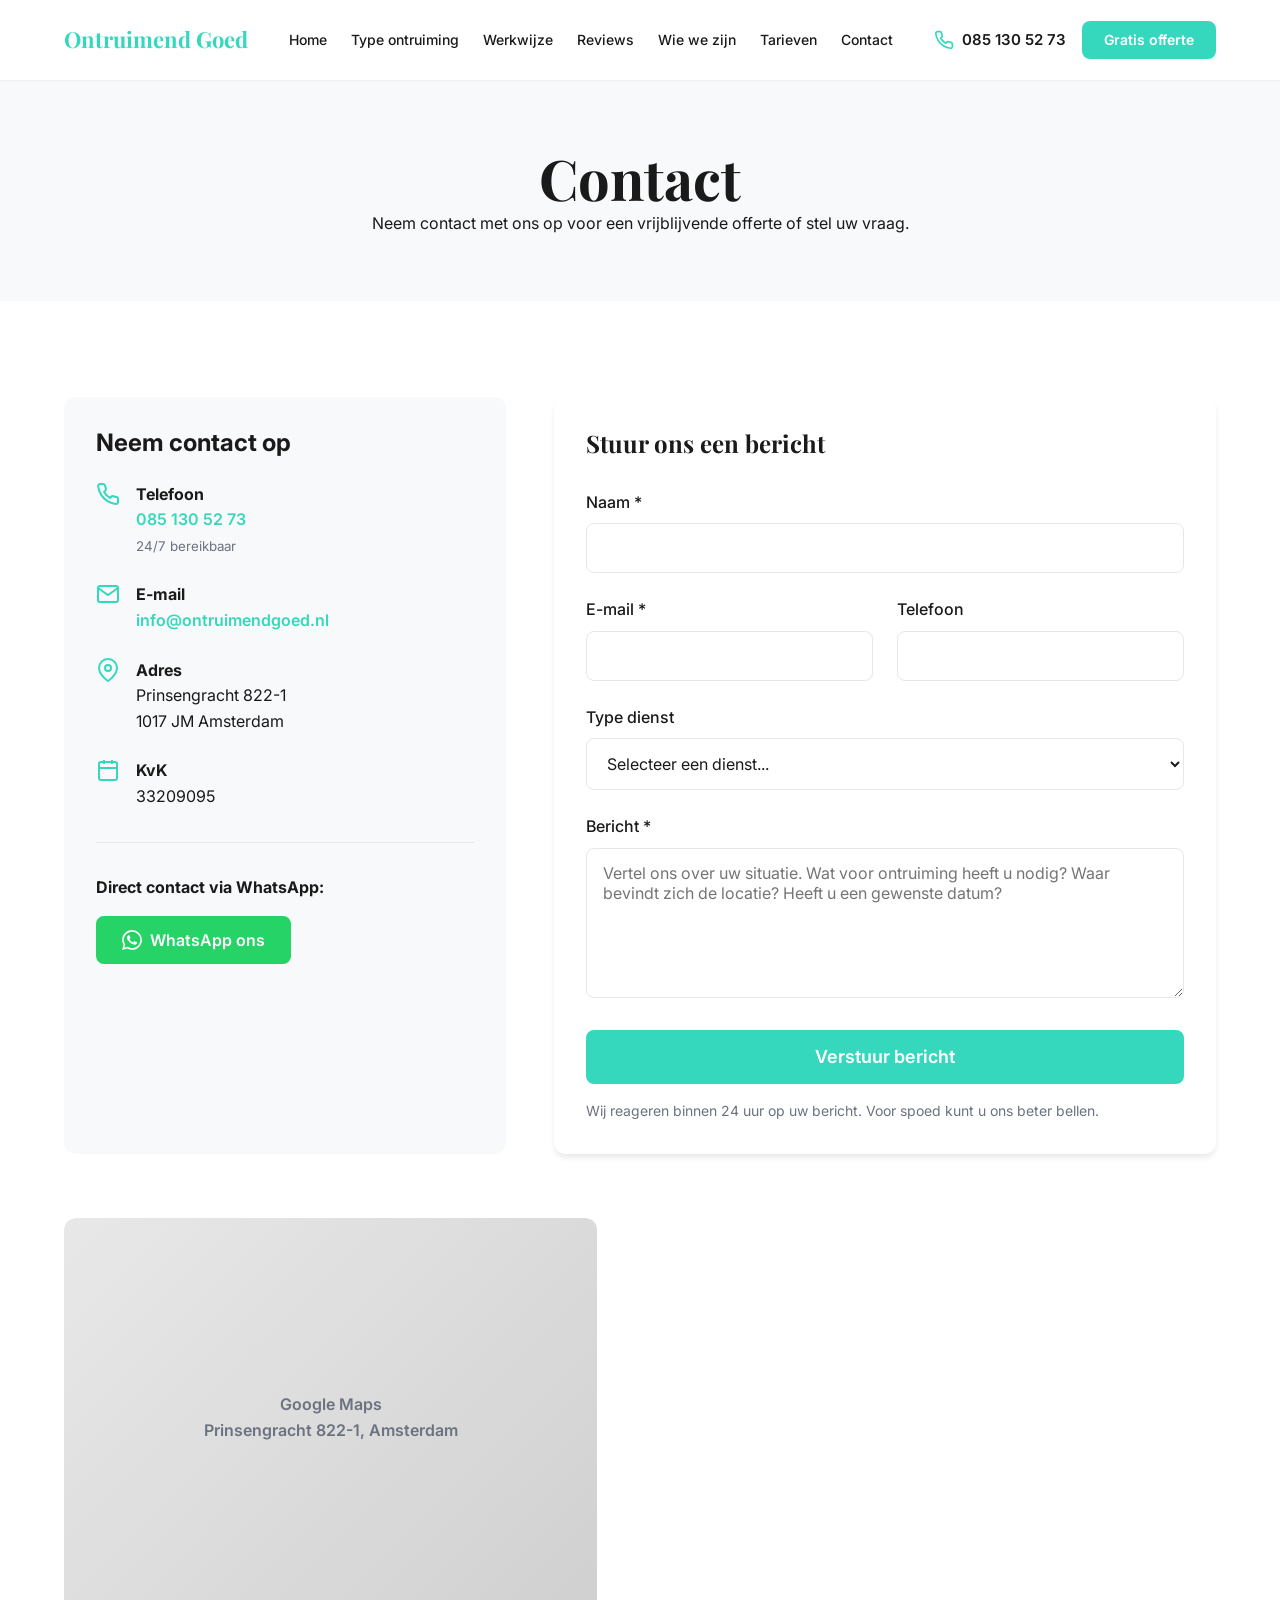
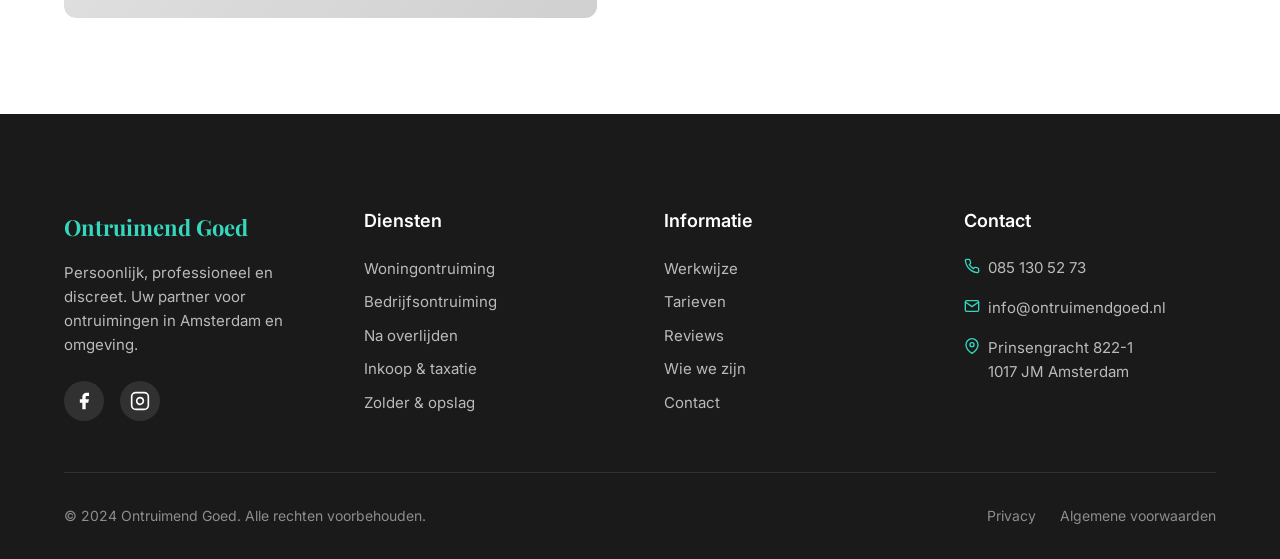
==== docs/contact.html @ 8d002ebd "Rename prototype to docs for GitHub Pages" ====
<!DOCTYPE html>
<html lang="nl">
<head>
    <meta charset="UTF-8">
    <meta name="viewport" content="width=device-width, initial-scale=1.0">
    <title>Contact | Ontruimend Goed</title>
    <link rel="stylesheet" href="styles.css">
    <link rel="preconnect" href="https://fonts.googleapis.com">
    <link rel="preconnect" href="https://fonts.gstatic.com" crossorigin>
    <link href="https://fonts.googleapis.com/css2?family=Inter:wght@400;500;600;700&family=Playfair+Display:wght@600;700&display=swap" rel="stylesheet">
</head>
<body>
    <!-- Header -->
    <header class="header">
        <div class="container header-inner">
            <a href="index.html" class="logo">
                <span class="logo-text">Ontruimend Goed</span>
            </a>
            <nav class="nav">
                <ul class="nav-list">
                    <li><a href="index.html">Home</a></li>
                    <li class="has-dropdown">
                        <a href="wat-we-doen.html">Type ontruiming</a>
                        <ul class="dropdown">
                            <li><a href="woningontruiming.html">Woningontruiming</a></li>
                            <li><a href="bedrijfsontruiming.html">Bedrijfsontruiming</a></li>
                            <li><a href="ontruimingen-na-overlijden.html">Na overlijden</a></li>
                            <li><a href="inkoop-taxatie.html">Inkoop & taxatie</a></li>
                            <li><a href="zolder-opslag.html">Zolder & opslag</a></li>
                        </ul>
                    </li>
                    <li><a href="werkwijze.html">Werkwijze</a></li>
                    <li><a href="reviews.html">Reviews</a></li>
                    <li><a href="wie-we-zijn.html">Wie we zijn</a></li>
                    <li><a href="tarieven.html">Tarieven</a></li>
                    <li><a href="contact.html">Contact</a></li>
                </ul>
            </nav>
            <div class="header-cta">
                <a href="tel:0851305273" class="phone-link">
                    <svg width="20" height="20" viewBox="0 0 24 24" fill="none" stroke="currentColor" stroke-width="2">
                        <path d="M22 16.92v3a2 2 0 0 1-2.18 2 19.79 19.79 0 0 1-8.63-3.07 19.5 19.5 0 0 1-6-6 19.79 19.79 0 0 1-3.07-8.67A2 2 0 0 1 4.11 2h3a2 2 0 0 1 2 1.72 12.84 12.84 0 0 0 .7 2.81 2 2 0 0 1-.45 2.11L8.09 9.91a16 16 0 0 0 6 6l1.27-1.27a2 2 0 0 1 2.11-.45 12.84 12.84 0 0 0 2.81.7A2 2 0 0 1 22 16.92z"/>
                    </svg>
                    085 130 52 73
                </a>
                <a href="contact.html" class="btn btn-primary">Gratis offerte</a>
            </div>
            <button class="mobile-menu-btn" aria-label="Menu">
                <span></span>
                <span></span>
                <span></span>
            </button>
        </div>
    </header>

    <!-- Contact Hero -->
    <section class="contact-hero">
        <div class="container">
            <h1>Contact</h1>
            <p>Neem contact met ons op voor een vrijblijvende offerte of stel uw vraag.</p>
        </div>
    </section>

    <!-- Contact Section -->
    <section class="contact-section" style="padding: var(--space-4xl) 0;">
        <div class="container">
            <div class="contact-grid">
                <!-- Contact Info -->
                <div class="contact-info">
                    <h3>Neem contact op</h3>

                    <div class="contact-info-item">
                        <svg width="24" height="24" viewBox="0 0 24 24" fill="none" stroke="currentColor" stroke-width="2">
                            <path d="M22 16.92v3a2 2 0 0 1-2.18 2 19.79 19.79 0 0 1-8.63-3.07 19.5 19.5 0 0 1-6-6 19.79 19.79 0 0 1-3.07-8.67A2 2 0 0 1 4.11 2h3a2 2 0 0 1 2 1.72 12.84 12.84 0 0 0 .7 2.81 2 2 0 0 1-.45 2.11L8.09 9.91a16 16 0 0 0 6 6l1.27-1.27a2 2 0 0 1 2.11-.45 12.84 12.84 0 0 0 2.81.7A2 2 0 0 1 22 16.92z"/>
                        </svg>
                        <div>
                            <strong>Telefoon</strong><br>
                            <a href="tel:0851305273">085 130 52 73</a><br>
                            <small style="color: var(--color-text-light);">24/7 bereikbaar</small>
                        </div>
                    </div>

                    <div class="contact-info-item">
                        <svg width="24" height="24" viewBox="0 0 24 24" fill="none" stroke="currentColor" stroke-width="2">
                            <path d="M4 4h16c1.1 0 2 .9 2 2v12c0 1.1-.9 2-2 2H4c-1.1 0-2-.9-2-2V6c0-1.1.9-2 2-2z"/>
                            <polyline points="22,6 12,13 2,6"/>
                        </svg>
                        <div>
                            <strong>E-mail</strong><br>
                            <a href="mailto:info@ontruimendgoed.nl">info@ontruimendgoed.nl</a>
                        </div>
                    </div>

                    <div class="contact-info-item">
                        <svg width="24" height="24" viewBox="0 0 24 24" fill="none" stroke="currentColor" stroke-width="2">
                            <path d="M21 10c0 7-9 13-9 13s-9-6-9-13a9 9 0 0 1 18 0z"/>
                            <circle cx="12" cy="10" r="3"/>
                        </svg>
                        <div>
                            <strong>Adres</strong><br>
                            Prinsengracht 822-1<br>
                            1017 JM Amsterdam
                        </div>
                    </div>

                    <div class="contact-info-item">
                        <svg width="24" height="24" viewBox="0 0 24 24" fill="none" stroke="currentColor" stroke-width="2">
                            <rect x="3" y="4" width="18" height="18" rx="2" ry="2"/>
                            <line x1="16" y1="2" x2="16" y2="6"/>
                            <line x1="8" y1="2" x2="8" y2="6"/>
                            <line x1="3" y1="10" x2="21" y2="10"/>
                        </svg>
                        <div>
                            <strong>KvK</strong><br>
                            33209095
                        </div>
                    </div>

                    <div style="margin-top: var(--space-xl); padding-top: var(--space-xl); border-top: 1px solid var(--color-border);">
                        <p style="margin-bottom: var(--space-md);"><strong>Direct contact via WhatsApp:</strong></p>
                        <a href="https://wa.me/31851305273" class="btn btn-primary" style="background-color: #25D366; border-color: #25D366;">
                            <svg width="20" height="20" viewBox="0 0 24 24" fill="currentColor">
                                <path d="M17.472 14.382c-.297-.149-1.758-.867-2.03-.967-.273-.099-.471-.148-.67.15-.197.297-.767.966-.94 1.164-.173.199-.347.223-.644.075-.297-.15-1.255-.463-2.39-1.475-.883-.788-1.48-1.761-1.653-2.059-.173-.297-.018-.458.13-.606.134-.133.298-.347.446-.52.149-.174.198-.298.298-.497.099-.198.05-.371-.025-.52-.075-.149-.669-1.612-.916-2.207-.242-.579-.487-.5-.669-.51-.173-.008-.371-.01-.57-.01-.198 0-.52.074-.792.372-.272.297-1.04 1.016-1.04 2.479 0 1.462 1.065 2.875 1.213 3.074.149.198 2.096 3.2 5.077 4.487.709.306 1.262.489 1.694.625.712.227 1.36.195 1.871.118.571-.085 1.758-.719 2.006-1.413.248-.694.248-1.289.173-1.413-.074-.124-.272-.198-.57-.347m-5.421 7.403h-.004a9.87 9.87 0 01-5.031-1.378l-.361-.214-3.741.982.998-3.648-.235-.374a9.86 9.86 0 01-1.51-5.26c.001-5.45 4.436-9.884 9.888-9.884 2.64 0 5.122 1.03 6.988 2.898a9.825 9.825 0 012.893 6.994c-.003 5.45-4.437 9.884-9.885 9.884m8.413-18.297A11.815 11.815 0 0012.05 0C5.495 0 .16 5.335.157 11.892c0 2.096.547 4.142 1.588 5.945L.057 24l6.305-1.654a11.882 11.882 0 005.683 1.448h.005c6.554 0 11.89-5.335 11.893-11.893a11.821 11.821 0 00-3.48-8.413z"/>
                            </svg>
                            WhatsApp ons
                        </a>
                    </div>
                </div>

                <!-- Contact Form -->
                <div class="contact-form">
                    <h3 style="margin-bottom: var(--space-xl);">Stuur ons een bericht</h3>

                    <form action="#" method="POST">
                        <div class="form-group">
                            <label class="form-label" for="name">Naam *</label>
                            <input type="text" id="name" name="name" class="form-input" required>
                        </div>

                        <div style="display: grid; grid-template-columns: 1fr 1fr; gap: var(--space-lg);">
                            <div class="form-group">
                                <label class="form-label" for="email">E-mail *</label>
                                <input type="email" id="email" name="email" class="form-input" required>
                            </div>

                            <div class="form-group">
                                <label class="form-label" for="phone">Telefoon</label>
                                <input type="tel" id="phone" name="phone" class="form-input">
                            </div>
                        </div>

                        <div class="form-group">
                            <label class="form-label" for="service">Type dienst</label>
                            <select id="service" name="service" class="form-select">
                                <option value="">Selecteer een dienst...</option>
                                <option value="woningontruiming">Woningontruiming</option>
                                <option value="bedrijfsontruiming">Bedrijfsontruiming</option>
                                <option value="na-overlijden">Ontruiming na overlijden</option>
                                <option value="inkoop-taxatie">Inkoop & taxatie</option>
                                <option value="zolder-opslag">Zolder & opslag</option>
                                <option value="spoedontruiming">Spoedontruiming</option>
                                <option value="anders">Anders</option>
                            </select>
                        </div>

                        <div class="form-group">
                            <label class="form-label" for="message">Bericht *</label>
                            <textarea id="message" name="message" class="form-textarea" placeholder="Vertel ons over uw situatie. Wat voor ontruiming heeft u nodig? Waar bevindt zich de locatie? Heeft u een gewenste datum?" required></textarea>
                        </div>

                        <button type="submit" class="btn btn-primary btn-lg" style="width: 100%;">
                            Verstuur bericht
                        </button>

                        <p style="margin-top: var(--space-md); font-size: 0.875rem; color: var(--color-text-light);">
                            Wij reageren binnen 24 uur op uw bericht. Voor spoed kunt u ons beter bellen.
                        </p>
                    </form>
                </div>
            </div>

            <!-- Map -->
            <div class="contact-map" style="margin-top: var(--space-3xl);">
                <div class="map-placeholder" style="height: 400px;">
                    <span>Google Maps<br>Prinsengracht 822-1, Amsterdam</span>
                </div>
            </div>
        </div>
    </section>

    <!-- Footer -->
    <footer class="footer">
        <div class="container">
            <div class="footer-grid">
                <div class="footer-brand">
                    <span class="logo-text">Ontruimend Goed</span>
                    <p>Persoonlijk, professioneel en discreet. Uw partner voor ontruimingen in Amsterdam en omgeving.</p>
                    <div class="footer-social">
                        <a href="#" aria-label="Facebook">
                            <svg width="20" height="20" viewBox="0 0 24 24" fill="currentColor">
                                <path d="M18 2h-3a5 5 0 0 0-5 5v3H7v4h3v8h4v-8h3l1-4h-4V7a1 1 0 0 1 1-1h3z"/>
                            </svg>
                        </a>
                        <a href="#" aria-label="Instagram">
                            <svg width="20" height="20" viewBox="0 0 24 24" fill="none" stroke="currentColor" stroke-width="2">
                                <rect x="2" y="2" width="20" height="20" rx="5" ry="5"/>
                                <path d="M16 11.37A4 4 0 1 1 12.63 8 4 4 0 0 1 16 11.37z"/>
                                <line x1="17.5" y1="6.5" x2="17.51" y2="6.5"/>
                            </svg>
                        </a>
                    </div>
                </div>

                <div class="footer-links">
                    <h4>Diensten</h4>
                    <ul>
                        <li><a href="woningontruiming.html">Woningontruiming</a></li>
                        <li><a href="bedrijfsontruiming.html">Bedrijfsontruiming</a></li>
                        <li><a href="ontruimingen-na-overlijden.html">Na overlijden</a></li>
                        <li><a href="inkoop-taxatie.html">Inkoop & taxatie</a></li>
                        <li><a href="zolder-opslag.html">Zolder & opslag</a></li>
                    </ul>
                </div>

                <div class="footer-links">
                    <h4>Informatie</h4>
                    <ul>
                        <li><a href="werkwijze.html">Werkwijze</a></li>
                        <li><a href="tarieven.html">Tarieven</a></li>
                        <li><a href="reviews.html">Reviews</a></li>
                        <li><a href="wie-we-zijn.html">Wie we zijn</a></li>
                        <li><a href="contact.html">Contact</a></li>
                    </ul>
                </div>

                <div class="footer-contact">
                    <h4>Contact</h4>
                    <ul>
                        <li>
                            <svg width="16" height="16" viewBox="0 0 24 24" fill="none" stroke="currentColor" stroke-width="2">
                                <path d="M22 16.92v3a2 2 0 0 1-2.18 2 19.79 19.79 0 0 1-8.63-3.07 19.5 19.5 0 0 1-6-6 19.79 19.79 0 0 1-3.07-8.67A2 2 0 0 1 4.11 2h3a2 2 0 0 1 2 1.72 12.84 12.84 0 0 0 .7 2.81 2 2 0 0 1-.45 2.11L8.09 9.91a16 16 0 0 0 6 6l1.27-1.27a2 2 0 0 1 2.11-.45 12.84 12.84 0 0 0 2.81.7A2 2 0 0 1 22 16.92z"/>
                            </svg>
                            <a href="tel:0851305273">085 130 52 73</a>
                        </li>
                        <li>
                            <svg width="16" height="16" viewBox="0 0 24 24" fill="none" stroke="currentColor" stroke-width="2">
                                <path d="M4 4h16c1.1 0 2 .9 2 2v12c0 1.1-.9 2-2 2H4c-1.1 0-2-.9-2-2V6c0-1.1.9-2 2-2z"/>
                                <polyline points="22,6 12,13 2,6"/>
                            </svg>
                            <a href="mailto:info@ontruimendgoed.nl">info@ontruimendgoed.nl</a>
                        </li>
                        <li>
                            <svg width="16" height="16" viewBox="0 0 24 24" fill="none" stroke="currentColor" stroke-width="2">
                                <path d="M21 10c0 7-9 13-9 13s-9-6-9-13a9 9 0 0 1 18 0z"/>
                                <circle cx="12" cy="10" r="3"/>
                            </svg>
                            <span>Prinsengracht 822-1<br>1017 JM Amsterdam</span>
                        </li>
                    </ul>
                </div>
            </div>

            <div class="footer-bottom">
                <p>&copy; 2024 Ontruimend Goed. Alle rechten voorbehouden.</p>
                <div class="footer-legal">
                    <a href="#">Privacy</a>
                    <a href="#">Algemene voorwaarden</a>
                </div>
            </div>
        </div>
    </footer>

    <!-- Mobile Bottom Bar -->
    <div class="mobile-bottom-bar">
        <a href="tel:0851305273" class="mobile-btn">
            <svg width="24" height="24" viewBox="0 0 24 24" fill="none" stroke="currentColor" stroke-width="2">
                <path d="M22 16.92v3a2 2 0 0 1-2.18 2 19.79 19.79 0 0 1-8.63-3.07 19.5 19.5 0 0 1-6-6 19.79 19.79 0 0 1-3.07-8.67A2 2 0 0 1 4.11 2h3a2 2 0 0 1 2 1.72 12.84 12.84 0 0 0 .7 2.81 2 2 0 0 1-.45 2.11L8.09 9.91a16 16 0 0 0 6 6l1.27-1.27a2 2 0 0 1 2.11-.45 12.84 12.84 0 0 0 2.81.7A2 2 0 0 1 22 16.92z"/>
            </svg>
            Bel ons
        </a>
        <a href="https://wa.me/31851305273" class="mobile-btn whatsapp">
            <svg width="24" height="24" viewBox="0 0 24 24" fill="currentColor">
                <path d="M17.472 14.382c-.297-.149-1.758-.867-2.03-.967-.273-.099-.471-.148-.67.15-.197.297-.767.966-.94 1.164-.173.199-.347.223-.644.075-.297-.15-1.255-.463-2.39-1.475-.883-.788-1.48-1.761-1.653-2.059-.173-.297-.018-.458.13-.606.134-.133.298-.347.446-.52.149-.174.198-.298.298-.497.099-.198.05-.371-.025-.52-.075-.149-.669-1.612-.916-2.207-.242-.579-.487-.5-.669-.51-.173-.008-.371-.01-.57-.01-.198 0-.52.074-.792.372-.272.297-1.04 1.016-1.04 2.479 0 1.462 1.065 2.875 1.213 3.074.149.198 2.096 3.2 5.077 4.487.709.306 1.262.489 1.694.625.712.227 1.36.195 1.871.118.571-.085 1.758-.719 2.006-1.413.248-.694.248-1.289.173-1.413-.074-.124-.272-.198-.57-.347m-5.421 7.403h-.004a9.87 9.87 0 01-5.031-1.378l-.361-.214-3.741.982.998-3.648-.235-.374a9.86 9.86 0 01-1.51-5.26c.001-5.45 4.436-9.884 9.888-9.884 2.64 0 5.122 1.03 6.988 2.898a9.825 9.825 0 012.893 6.994c-.003 5.45-4.437 9.884-9.885 9.884m8.413-18.297A11.815 11.815 0 0012.05 0C5.495 0 .16 5.335.157 11.892c0 2.096.547 4.142 1.588 5.945L.057 24l6.305-1.654a11.882 11.882 0 005.683 1.448h.005c6.554 0 11.89-5.335 11.893-11.893a11.821 11.821 0 00-3.48-8.413z"/>
            </svg>
            WhatsApp
        </a>
    </div>

    <script src="script.js"></script>
</body>
</html>
---- docs/styles.css ----
/* ==========================================================================
   Ontruimend Goed - Website Redesign Prototype
   Colors: Teal #36d8bd (primary), keeping existing brand
   ========================================================================== */

/* --------------------------------------------------------------------------
   CSS Variables
   -------------------------------------------------------------------------- */
:root {
    /* Colors */
    --color-primary: #36d8bd;
    --color-primary-dark: #2ab5a0;
    --color-primary-light: #e8f9f6;

    --color-text: #1a1a1a;
    --color-text-light: #6b7280;
    --color-text-muted: #9ca3af;

    --color-bg: #ffffff;
    --color-bg-alt: #f8f9fa;
    --color-border: #e5e7eb;

    --color-white: #ffffff;
    --color-black: #000000;

    /* Typography */
    --font-heading: 'Playfair Display', Georgia, serif;
    --font-body: 'Inter', -apple-system, BlinkMacSystemFont, sans-serif;

    /* Spacing */
    --space-xs: 0.25rem;
    --space-sm: 0.5rem;
    --space-md: 1rem;
    --space-lg: 1.5rem;
    --space-xl: 2rem;
    --space-2xl: 3rem;
    --space-3xl: 4rem;
    --space-4xl: 6rem;

    /* Layout */
    --container-max: 1200px;
    --container-padding: 1.5rem;

    /* Effects */
    --shadow-sm: 0 1px 2px rgba(0, 0, 0, 0.05);
    --shadow-md: 0 4px 6px -1px rgba(0, 0, 0, 0.1);
    --shadow-lg: 0 10px 15px -3px rgba(0, 0, 0, 0.1);
    --shadow-xl: 0 20px 25px -5px rgba(0, 0, 0, 0.1);

    --radius-sm: 4px;
    --radius-md: 8px;
    --radius-lg: 12px;
    --radius-full: 9999px;

    --transition: 0.2s ease;
}

/* --------------------------------------------------------------------------
   Reset & Base
   -------------------------------------------------------------------------- */
*, *::before, *::after {
    box-sizing: border-box;
    margin: 0;
    padding: 0;
}

html {
    scroll-behavior: smooth;
}

body {
    font-family: var(--font-body);
    font-size: 16px;
    line-height: 1.6;
    color: var(--color-text);
    background-color: var(--color-bg);
    -webkit-font-smoothing: antialiased;
    -moz-osx-font-smoothing: grayscale;
}

img {
    max-width: 100%;
    height: auto;
    display: block;
}

a {
    color: inherit;
    text-decoration: none;
}

ul, ol {
    list-style: none;
}

h1, h2, h3, h4, h5, h6 {
    font-family: var(--font-heading);
    font-weight: 700;
    line-height: 1.2;
    color: var(--color-text);
}

h1 { font-size: clamp(2rem, 5vw, 3.5rem); }
h2 { font-size: clamp(1.75rem, 4vw, 2.5rem); }
h3 { font-size: clamp(1.25rem, 3vw, 1.5rem); }
h4 { font-size: 1.125rem; }

p {
    margin-bottom: var(--space-md);
}

p:last-child {
    margin-bottom: 0;
}

/* --------------------------------------------------------------------------
   Layout
   -------------------------------------------------------------------------- */
.container {
    max-width: var(--container-max);
    margin: 0 auto;
    padding: 0 var(--container-padding);
}

.text-center {
    text-align: center;
}

.mt-lg {
    margin-top: var(--space-xl);
}

/* --------------------------------------------------------------------------
   Buttons
   -------------------------------------------------------------------------- */
.btn {
    display: inline-flex;
    align-items: center;
    justify-content: center;
    gap: var(--space-sm);
    padding: 0.75rem 1.5rem;
    font-family: var(--font-body);
    font-size: 1rem;
    font-weight: 600;
    line-height: 1;
    text-align: center;
    border: 2px solid transparent;
    border-radius: var(--radius-md);
    cursor: pointer;
    transition: all var(--transition);
}

.btn-lg {
    padding: 1rem 2rem;
    font-size: 1.125rem;
}

.btn-primary {
    background-color: var(--color-primary);
    color: var(--color-white);
    border-color: var(--color-primary);
}

.btn-primary:hover {
    background-color: var(--color-primary-dark);
    border-color: var(--color-primary-dark);
}

.btn-secondary {
    background-color: var(--color-white);
    color: var(--color-primary);
    border-color: var(--color-primary);
}

.btn-secondary:hover {
    background-color: var(--color-primary);
    color: var(--color-white);
}

.btn-outline {
    background-color: transparent;
    color: var(--color-primary);
    border-color: var(--color-primary);
}

.btn-outline:hover {
    background-color: var(--color-primary);
    color: var(--color-white);
}

.btn-white {
    background-color: var(--color-white);
    color: var(--color-primary);
    border-color: var(--color-white);
}

.btn-white:hover {
    background-color: transparent;
    color: var(--color-white);
}

.btn-outline-white {
    background-color: transparent;
    color: var(--color-white);
    border-color: var(--color-white);
}

.btn-outline-white:hover {
    background-color: var(--color-white);
    color: var(--color-primary);
}

/* --------------------------------------------------------------------------
   Header
   -------------------------------------------------------------------------- */
.header {
    position: sticky;
    top: 0;
    z-index: 1000;
    background-color: var(--color-white);
    box-shadow: var(--shadow-sm);
}

.header-inner {
    display: flex;
    align-items: center;
    justify-content: space-between;
    height: 80px;
    gap: var(--space-lg);
}

.logo {
    display: flex;
    align-items: center;
    flex-shrink: 0;
}

.logo-image {
    height: 50px;
    width: auto;
}

.logo-text {
    font-family: var(--font-heading);
    font-size: 1.375rem;
    font-weight: 700;
    color: var(--color-primary);
    white-space: nowrap;
}

.nav {
    display: none;
}

@media (min-width: 1024px) {
    .nav {
        display: block;
    }
}

.nav-list {
    display: flex;
    align-items: center;
    gap: var(--space-lg);
}

.nav-list a {
    font-size: 0.875rem;
    font-weight: 500;
    color: var(--color-text);
    transition: color var(--transition);
    white-space: nowrap;
}

.nav-list a:hover {
    color: var(--color-primary);
}

.has-dropdown {
    position: relative;
}

.dropdown {
    position: absolute;
    top: 100%;
    left: 50%;
    transform: translateX(-50%) translateY(10px);
    min-width: 220px;
    padding: var(--space-sm) 0;
    background-color: var(--color-white);
    border-radius: var(--radius-md);
    box-shadow: var(--shadow-lg);
    opacity: 0;
    visibility: hidden;
    transition: all var(--transition);
}

.has-dropdown:hover .dropdown {
    opacity: 1;
    visibility: visible;
    transform: translateX(-50%) translateY(0);
}

.dropdown li {
    padding: 0;
}

.dropdown a {
    display: block;
    padding: 0.625rem var(--space-lg);
    font-size: 0.875rem;
    white-space: nowrap;
}

.dropdown a:hover {
    background-color: var(--color-bg-alt);
    color: var(--color-primary);
}

.header-cta {
    display: none;
    align-items: center;
    gap: var(--space-md);
    flex-shrink: 0;
}

@media (min-width: 1024px) {
    .header-cta {
        display: flex;
    }
}

.phone-link {
    display: flex;
    align-items: center;
    gap: var(--space-sm);
    font-weight: 600;
    font-size: 0.9375rem;
    color: var(--color-text);
    transition: color var(--transition);
    white-space: nowrap;
}

.phone-link:hover {
    color: var(--color-primary);
}

.phone-link svg {
    color: var(--color-primary);
    flex-shrink: 0;
}

.header-cta .btn {
    white-space: nowrap;
    padding: 0.625rem 1.25rem;
    font-size: 0.875rem;
}

.mobile-menu-btn {
    display: flex;
    flex-direction: column;
    justify-content: center;
    gap: 5px;
    width: 32px;
    height: 32px;
    background: none;
    border: none;
    cursor: pointer;
}

@media (min-width: 1024px) {
    .mobile-menu-btn {
        display: none;
    }
}

.mobile-menu-btn span {
    display: block;
    width: 24px;
    height: 2px;
    background-color: var(--color-text);
    transition: all var(--transition);
}

/* Mobile Navigation */
@media (max-width: 1023px) {
    .nav {
        position: fixed;
        top: 80px;
        left: 0;
        right: 0;
        bottom: 0;
        background-color: var(--color-white);
        padding: var(--space-xl);
        transform: translateX(-100%);
        transition: transform 0.3s ease;
        overflow-y: auto;
    }

    .nav.nav-open {
        transform: translateX(0);
        display: block;
    }

    .nav-list {
        flex-direction: column;
        align-items: flex-start;
        gap: 0;
    }

    .nav-list li {
        width: 100%;
        border-bottom: 1px solid var(--color-border);
    }

    .nav-list a {
        display: block;
        padding: var(--space-lg) 0;
        font-size: 1.125rem;
    }

    .dropdown {
        position: static;
        opacity: 1;
        visibility: visible;
        transform: none;
        box-shadow: none;
        padding-left: var(--space-lg);
        background-color: var(--color-bg-alt);
    }

    .mobile-menu-btn.active span:nth-child(1) {
        transform: rotate(45deg) translate(5px, 5px);
    }

    .mobile-menu-btn.active span:nth-child(2) {
        opacity: 0;
    }

    .mobile-menu-btn.active span:nth-child(3) {
        transform: rotate(-45deg) translate(5px, -5px);
    }
}

/* Header scroll effect */
.header-scrolled {
    box-shadow: var(--shadow-md);
}

/* --------------------------------------------------------------------------
   Hero
   -------------------------------------------------------------------------- */
.hero {
    position: relative;
    display: flex;
    align-items: center;
    min-height: 70vh;
    background: linear-gradient(135deg, rgba(26, 58, 52, 0.4) 0%, rgba(13, 31, 28, 0.5) 100%),
                url('assets/ontruimendgoed_header_foto.webp') center center / cover no-repeat;
    overflow: hidden;
}

.hero-overlay {
    position: absolute;
    inset: 0;
    background: rgba(0, 0, 0, 0.1);
}

.hero-content {
    position: relative;
    z-index: 1;
    max-width: 700px;
    padding: var(--space-4xl) 0;
}

.hero h1 {
    color: var(--color-white);
    margin-bottom: var(--space-lg);
}

.hero-subtitle {
    font-size: 1.25rem;
    color: rgba(255, 255, 255, 0.8);
    margin-bottom: var(--space-xl);
}

.hero-buttons {
    display: flex;
    flex-wrap: wrap;
    gap: var(--space-md);
}

/* --------------------------------------------------------------------------
   Trust Bar
   -------------------------------------------------------------------------- */
.trust-bar {
    background-color: var(--color-primary);
    padding: var(--space-lg) 0;
}

.trust-items {
    display: flex;
    flex-wrap: wrap;
    justify-content: center;
    gap: var(--space-lg) var(--space-2xl);
}

.trust-item {
    display: flex;
    align-items: center;
    gap: var(--space-sm);
    color: var(--color-white);
    font-size: 0.9375rem;
}

.trust-item svg {
    flex-shrink: 0;
}

/* --------------------------------------------------------------------------
   Section Styles
   -------------------------------------------------------------------------- */
section {
    padding: var(--space-4xl) 0;
}

.section-title {
    text-align: center;
    margin-bottom: var(--space-md);
}

.section-subtitle {
    text-align: center;
    color: var(--color-text-light);
    max-width: 600px;
    margin: 0 auto var(--space-2xl);
}

/* --------------------------------------------------------------------------
   Services
   -------------------------------------------------------------------------- */
.services {
    background-color: var(--color-bg-alt);
}

.services-grid {
    display: grid;
    grid-template-columns: repeat(auto-fit, minmax(300px, 1fr));
    gap: var(--space-xl);
}

.service-card {
    display: flex;
    flex-direction: column;
    padding: var(--space-xl);
    background-color: var(--color-white);
    border-radius: var(--radius-lg);
    box-shadow: var(--shadow-sm);
    transition: all var(--transition);
}

.service-card:hover {
    transform: translateY(-4px);
    box-shadow: var(--shadow-lg);
}

.service-icon {
    display: flex;
    align-items: center;
    justify-content: center;
    width: 80px;
    height: 80px;
    margin-bottom: var(--space-lg);
    background-color: var(--color-primary-light);
    border-radius: var(--radius-lg);
    color: var(--color-primary);
}

.service-card h3 {
    margin-bottom: var(--space-sm);
    font-family: var(--font-body);
    font-weight: 600;
}

.service-card p {
    color: var(--color-text-light);
    flex-grow: 1;
}

.service-link {
    margin-top: var(--space-lg);
    font-weight: 600;
    color: var(--color-primary);
    transition: color var(--transition);
}

.service-card:hover .service-link {
    color: var(--color-primary-dark);
}

.service-card-highlight {
    background: linear-gradient(135deg, var(--color-primary) 0%, var(--color-primary-dark) 100%);
    color: var(--color-white);
}

.service-card-highlight .service-icon {
    background-color: rgba(255, 255, 255, 0.2);
    color: var(--color-white);
}

.service-card-highlight h3,
.service-card-highlight p {
    color: var(--color-white);
}

.service-card-highlight .service-link {
    color: var(--color-white);
}

/* --------------------------------------------------------------------------
   How It Works
   -------------------------------------------------------------------------- */
.how-it-works {
    background-color: var(--color-white);
}

.steps {
    display: flex;
    flex-direction: column;
    align-items: center;
    gap: 0;
    max-width: 800px;
    margin: 0 auto;
}

@media (min-width: 768px) {
    .steps {
        flex-direction: row;
        align-items: flex-start;
    }
}

.step {
    display: flex;
    flex-direction: column;
    align-items: center;
    text-align: center;
    flex: 1;
    padding: var(--space-lg);
}

.step-number {
    display: flex;
    align-items: center;
    justify-content: center;
    width: 60px;
    height: 60px;
    margin-bottom: var(--space-lg);
    background-color: var(--color-primary);
    color: var(--color-white);
    font-family: var(--font-heading);
    font-size: 1.5rem;
    font-weight: 700;
    border-radius: var(--radius-full);
}

.step-content h3 {
    margin-bottom: var(--space-sm);
    font-family: var(--font-body);
    font-weight: 600;
}

.step-content p {
    color: var(--color-text-light);
    font-size: 0.9375rem;
}

.step-line {
    display: none;
    width: 100px;
    height: 2px;
    background: linear-gradient(90deg, var(--color-primary) 0%, var(--color-border) 100%);
    margin-top: 30px;
}

@media (min-width: 768px) {
    .step-line {
        display: block;
    }
}

/* --------------------------------------------------------------------------
   About Preview
   -------------------------------------------------------------------------- */
.about-preview {
    background-color: var(--color-bg-alt);
}

.about-grid {
    display: grid;
    grid-template-columns: 1fr;
    gap: var(--space-2xl);
    align-items: center;
}

@media (min-width: 768px) {
    .about-grid {
        grid-template-columns: 1fr 1fr;
    }
}

.about-image-placeholder {
    display: flex;
    align-items: center;
    justify-content: center;
    aspect-ratio: 4/3;
    background: linear-gradient(135deg, var(--color-primary-light) 0%, #d4f5ef 100%);
    border-radius: var(--radius-lg);
    color: var(--color-primary);
    font-weight: 600;
    text-align: center;
}

.about-content h2 {
    margin-bottom: var(--space-lg);
}

.check-list {
    margin: var(--space-xl) 0;
}

.check-list li {
    display: flex;
    align-items: center;
    gap: var(--space-sm);
    margin-bottom: var(--space-sm);
    font-weight: 500;
}

.check-list svg {
    color: var(--color-primary);
    flex-shrink: 0;
}

/* --------------------------------------------------------------------------
   Reviews
   -------------------------------------------------------------------------- */
.reviews {
    background-color: var(--color-white);
}

.reviews-header {
    text-align: center;
    margin-bottom: var(--space-2xl);
}

.google-rating {
    display: inline-flex;
    flex-direction: column;
    align-items: center;
    gap: var(--space-sm);
    margin-bottom: var(--space-lg);
}

.rating-stars {
    display: flex;
    align-items: center;
    gap: var(--space-sm);
}

.stars {
    color: #FBBC05;
    font-size: 1.25rem;
    letter-spacing: 2px;
}

.rating-text {
    color: var(--color-text-light);
}

.reviews-grid {
    display: grid;
    grid-template-columns: repeat(auto-fit, minmax(300px, 1fr));
    gap: var(--space-xl);
}

.review-card {
    padding: var(--space-xl);
    background-color: var(--color-bg-alt);
    border-radius: var(--radius-lg);
}

.review-stars {
    color: #FBBC05;
    font-size: 1rem;
    letter-spacing: 2px;
    margin-bottom: var(--space-md);
}

.review-text {
    font-style: italic;
    color: var(--color-text);
    margin-bottom: var(--space-lg);
}

.review-author {
    display: flex;
    align-items: center;
    gap: var(--space-md);
}

.author-avatar {
    display: flex;
    align-items: center;
    justify-content: center;
    width: 48px;
    height: 48px;
    background-color: var(--color-primary);
    color: var(--color-white);
    font-weight: 600;
    border-radius: var(--radius-full);
}

.author-info {
    display: flex;
    flex-direction: column;
}

.author-info span {
    font-size: 0.875rem;
    color: var(--color-text-light);
}

/* --------------------------------------------------------------------------
   Service Area
   -------------------------------------------------------------------------- */
.service-area {
    background-color: var(--color-bg-alt);
}

.area-grid {
    display: grid;
    grid-template-columns: 1fr;
    gap: var(--space-2xl);
    align-items: center;
}

@media (min-width: 768px) {
    .area-grid {
        grid-template-columns: 1fr 1fr;
    }
}

.area-content h2 {
    margin-bottom: var(--space-lg);
}

.area-list {
    display: grid;
    grid-template-columns: repeat(2, 1fr);
    gap: var(--space-sm);
    margin-top: var(--space-lg);
}

.area-list li {
    position: relative;
    padding-left: var(--space-lg);
}

.area-list li::before {
    content: '';
    position: absolute;
    left: 0;
    top: 10px;
    width: 8px;
    height: 8px;
    background-color: var(--color-primary);
    border-radius: var(--radius-full);
}

.map-placeholder {
    display: flex;
    align-items: center;
    justify-content: center;
    aspect-ratio: 4/3;
    background: linear-gradient(135deg, #e8e8e8 0%, #d0d0d0 100%);
    border-radius: var(--radius-lg);
    color: var(--color-text-light);
    font-weight: 600;
    text-align: center;
}

/* --------------------------------------------------------------------------
   Final CTA
   -------------------------------------------------------------------------- */
.final-cta {
    background: linear-gradient(135deg, var(--color-primary) 0%, var(--color-primary-dark) 100%);
    text-align: center;
    padding: var(--space-4xl) 0;
}

.final-cta h2 {
    color: var(--color-white);
    margin-bottom: var(--space-md);
}

.final-cta p {
    color: rgba(255, 255, 255, 0.9);
    font-size: 1.125rem;
    margin-bottom: var(--space-xl);
}

.cta-buttons {
    display: flex;
    flex-wrap: wrap;
    justify-content: center;
    gap: var(--space-md);
}

/* --------------------------------------------------------------------------
   Footer
   -------------------------------------------------------------------------- */
.footer {
    background-color: #1a1a1a;
    color: var(--color-white);
    padding: var(--space-4xl) 0 var(--space-xl);
}

.footer-grid {
    display: grid;
    grid-template-columns: repeat(auto-fit, minmax(200px, 1fr));
    gap: var(--space-2xl);
    margin-bottom: var(--space-2xl);
}

.footer-brand .logo-text {
    display: block;
    margin-bottom: var(--space-md);
}

.footer-logo {
    height: 48px;
    width: auto;
    margin-bottom: var(--space-md);
}

.footer-brand p {
    color: rgba(255, 255, 255, 0.7);
    font-size: 0.9375rem;
}

.footer-social {
    display: flex;
    gap: var(--space-md);
    margin-top: var(--space-lg);
}

.footer-social a {
    display: flex;
    align-items: center;
    justify-content: center;
    width: 40px;
    height: 40px;
    background-color: rgba(255, 255, 255, 0.1);
    border-radius: var(--radius-full);
    color: var(--color-white);
    transition: all var(--transition);
}

.footer-social a:hover {
    background-color: var(--color-primary);
}

.footer-links h4,
.footer-contact h4 {
    color: var(--color-white);
    font-family: var(--font-body);
    font-weight: 600;
    margin-bottom: var(--space-lg);
}

.footer-links ul li {
    margin-bottom: var(--space-sm);
}

.footer-links a {
    color: rgba(255, 255, 255, 0.7);
    font-size: 0.9375rem;
    transition: color var(--transition);
}

.footer-links a:hover {
    color: var(--color-primary);
}

.footer-contact ul li {
    display: flex;
    gap: var(--space-sm);
    margin-bottom: var(--space-md);
    color: rgba(255, 255, 255, 0.7);
    font-size: 0.9375rem;
}

.footer-contact svg {
    flex-shrink: 0;
    margin-top: 2px;
    color: var(--color-primary);
}

.footer-contact a {
    color: rgba(255, 255, 255, 0.7);
    transition: color var(--transition);
}

.footer-contact a:hover {
    color: var(--color-primary);
}

.footer-contact .kvk {
    color: rgba(255, 255, 255, 0.5);
    font-size: 0.875rem;
}

.footer-bottom {
    display: flex;
    flex-wrap: wrap;
    justify-content: space-between;
    align-items: center;
    gap: var(--space-md);
    padding-top: var(--space-xl);
    border-top: 1px solid rgba(255, 255, 255, 0.1);
}

.footer-bottom p {
    color: rgba(255, 255, 255, 0.5);
    font-size: 0.875rem;
    margin: 0;
}

.footer-legal {
    display: flex;
    gap: var(--space-lg);
}

.footer-legal a {
    color: rgba(255, 255, 255, 0.5);
    font-size: 0.875rem;
    transition: color var(--transition);
}

.footer-legal a:hover {
    color: var(--color-primary);
}

/* --------------------------------------------------------------------------
   Mobile Bottom Bar
   -------------------------------------------------------------------------- */
.mobile-bottom-bar {
    position: fixed;
    bottom: 0;
    left: 0;
    right: 0;
    z-index: 999;
    display: flex;
    background-color: var(--color-white);
    box-shadow: 0 -2px 10px rgba(0, 0, 0, 0.1);
    padding: var(--space-sm);
    gap: var(--space-sm);
}

@media (min-width: 768px) {
    .mobile-bottom-bar {
        display: none;
    }
}

.mobile-btn {
    flex: 1;
    display: flex;
    align-items: center;
    justify-content: center;
    gap: var(--space-sm);
    padding: var(--space-md);
    font-weight: 600;
    border-radius: var(--radius-md);
    background-color: var(--color-primary);
    color: var(--color-white);
}

.mobile-btn.whatsapp {
    background-color: #25D366;
}

/* Add padding to body to account for mobile bar */
@media (max-width: 767px) {
    body {
        padding-bottom: 80px;
    }
}

/* --------------------------------------------------------------------------
   Form Styles
   -------------------------------------------------------------------------- */
.form-group {
    margin-bottom: var(--space-lg);
}

.form-label {
    display: block;
    margin-bottom: var(--space-sm);
    font-weight: 500;
    color: var(--color-text);
}

.form-input,
.form-textarea,
.form-select {
    width: 100%;
    padding: 0.875rem 1rem;
    font-family: var(--font-body);
    font-size: 1rem;
    color: var(--color-text);
    background-color: var(--color-white);
    border: 1px solid var(--color-border);
    border-radius: var(--radius-md);
    transition: all var(--transition);
}

.form-input:focus,
.form-textarea:focus,
.form-select:focus {
    outline: none;
    border-color: var(--color-primary);
    box-shadow: 0 0 0 3px var(--color-primary-light);
}

.form-textarea {
    min-height: 150px;
    resize: vertical;
}

/* --------------------------------------------------------------------------
   Page-specific: Contact
   -------------------------------------------------------------------------- */
.contact-hero {
    background-color: var(--color-bg-alt);
    padding: var(--space-3xl) 0;
    text-align: center;
}

.contact-grid {
    display: grid;
    grid-template-columns: 1fr;
    gap: var(--space-2xl);
}

@media (min-width: 768px) {
    .contact-grid {
        grid-template-columns: 1fr 1.5fr;
    }
}

.contact-info {
    background-color: var(--color-bg-alt);
    padding: var(--space-xl);
    border-radius: var(--radius-lg);
}

.contact-info h3 {
    margin-bottom: var(--space-lg);
    font-family: var(--font-body);
}

.contact-info-item {
    display: flex;
    gap: var(--space-md);
    margin-bottom: var(--space-lg);
}

.contact-info-item svg {
    flex-shrink: 0;
    color: var(--color-primary);
}

.contact-info-item a {
    color: var(--color-primary);
    font-weight: 600;
}

.contact-form {
    background-color: var(--color-white);
    padding: var(--space-xl);
    border-radius: var(--radius-lg);
    box-shadow: var(--shadow-md);
}

.contact-map {
    margin-top: var(--space-2xl);
    border-radius: var(--radius-lg);
    overflow: hidden;
}

/* --------------------------------------------------------------------------
   Page-specific: Service pages
   -------------------------------------------------------------------------- */
.service-hero {
    position: relative;
    padding: var(--space-4xl) 0;
    background: linear-gradient(135deg, #1a3a34 0%, #0d1f1c 100%);
    text-align: center;
}

.service-hero h1 {
    color: var(--color-white);
    margin-bottom: var(--space-md);
}

.service-hero p {
    color: rgba(255, 255, 255, 0.8);
    font-size: 1.25rem;
    max-width: 600px;
    margin: 0 auto var(--space-xl);
}

.service-intro {
    padding: var(--space-4xl) 0;
}

.service-intro-grid {
    display: grid;
    grid-template-columns: 1fr;
    gap: var(--space-2xl);
    align-items: center;
}

@media (min-width: 768px) {
    .service-intro-grid {
        grid-template-columns: 1fr 1fr;
    }
}

.service-features {
    background-color: var(--color-bg-alt);
    padding: var(--space-4xl) 0;
}

.features-grid {
    display: grid;
    grid-template-columns: repeat(auto-fit, minmax(250px, 1fr));
    gap: var(--space-xl);
}

.feature-card {
    text-align: center;
    padding: var(--space-xl);
}

.feature-icon {
    display: flex;
    align-items: center;
    justify-content: center;
    width: 64px;
    height: 64px;
    margin: 0 auto var(--space-lg);
    background-color: var(--color-primary-light);
    border-radius: var(--radius-full);
    color: var(--color-primary);
}

.feature-card h3 {
    margin-bottom: var(--space-sm);
    font-family: var(--font-body);
    font-weight: 600;
}

.feature-card p {
    color: var(--color-text-light);
    font-size: 0.9375rem;
}

/* Process / Timeline */
.process {
    padding: var(--space-4xl) 0;
}

.timeline {
    max-width: 700px;
    margin: 0 auto;
}

.timeline-item {
    display: flex;
    gap: var(--space-xl);
    padding-bottom: var(--space-xl);
    position: relative;
}

.timeline-item:not(:last-child)::after {
    content: '';
    position: absolute;
    left: 24px;
    top: 60px;
    bottom: 0;
    width: 2px;
    background-color: var(--color-border);
}

.timeline-number {
    display: flex;
    align-items: center;
    justify-content: center;
    width: 50px;
    height: 50px;
    background-color: var(--color-primary);
    color: var(--color-white);
    font-weight: 700;
    font-size: 1.25rem;
    border-radius: var(--radius-full);
    flex-shrink: 0;
}

.timeline-content h3 {
    margin-bottom: var(--space-sm);
    font-family: var(--font-body);
    font-weight: 600;
}

.timeline-content p {
    color: var(--color-text-light);
}

/* FAQ */
.faq {
    background-color: var(--color-bg-alt);
    padding: var(--space-4xl) 0;
}

.faq-list {
    max-width: 700px;
    margin: 0 auto;
}

.faq-item {
    background-color: var(--color-white);
    border-radius: var(--radius-md);
    margin-bottom: var(--space-md);
    overflow: hidden;
}

.faq-question {
    display: flex;
    justify-content: space-between;
    align-items: center;
    width: 100%;
    padding: var(--space-lg);
    font-family: var(--font-body);
    font-size: 1rem;
    font-weight: 600;
    text-align: left;
    background: none;
    border: none;
    cursor: pointer;
    transition: background-color var(--transition);
}

.faq-question:hover {
    background-color: var(--color-bg-alt);
}

.faq-icon {
    font-size: 1.5rem;
    color: var(--color-primary);
    transition: transform var(--transition);
}

.faq-item.active .faq-icon {
    transform: rotate(45deg);
}

.faq-answer {
    padding: 0 var(--space-lg) var(--space-lg);
    color: var(--color-text-light);
    display: none;
}

.faq-item.active .faq-answer {
    display: block;
}

/* Related Services */
.related-services {
    padding: var(--space-4xl) 0;
}

.related-grid {
    display: grid;
    grid-template-columns: repeat(auto-fit, minmax(280px, 1fr));
    gap: var(--space-xl);
}

.related-card {
    display: block;
    border-radius: var(--radius-lg);
    overflow: hidden;
    box-shadow: var(--shadow-md);
    transition: all var(--transition);
}

.related-card:hover {
    transform: translateY(-4px);
    box-shadow: var(--shadow-lg);
}

.related-image {
    aspect-ratio: 16/9;
    background-color: var(--color-primary-light);
    display: flex;
    align-items: center;
    justify-content: center;
    color: var(--color-primary);
    font-weight: 600;
}

.related-content {
    padding: var(--space-lg);
    background-color: var(--color-white);
}

.related-content h3 {
    font-family: var(--font-body);
    font-weight: 600;
    margin-bottom: var(--space-sm);
}

.related-content span {
    color: var(--color-primary);
    font-weight: 600;
    font-size: 0.9375rem;
}

/* --------------------------------------------------------------------------
   Utility Classes
   -------------------------------------------------------------------------- */
.visually-hidden {
    position: absolute;
    width: 1px;
    height: 1px;
    padding: 0;
    margin: -1px;
    overflow: hidden;
    clip: rect(0, 0, 0, 0);
    white-space: nowrap;
    border: 0;
}
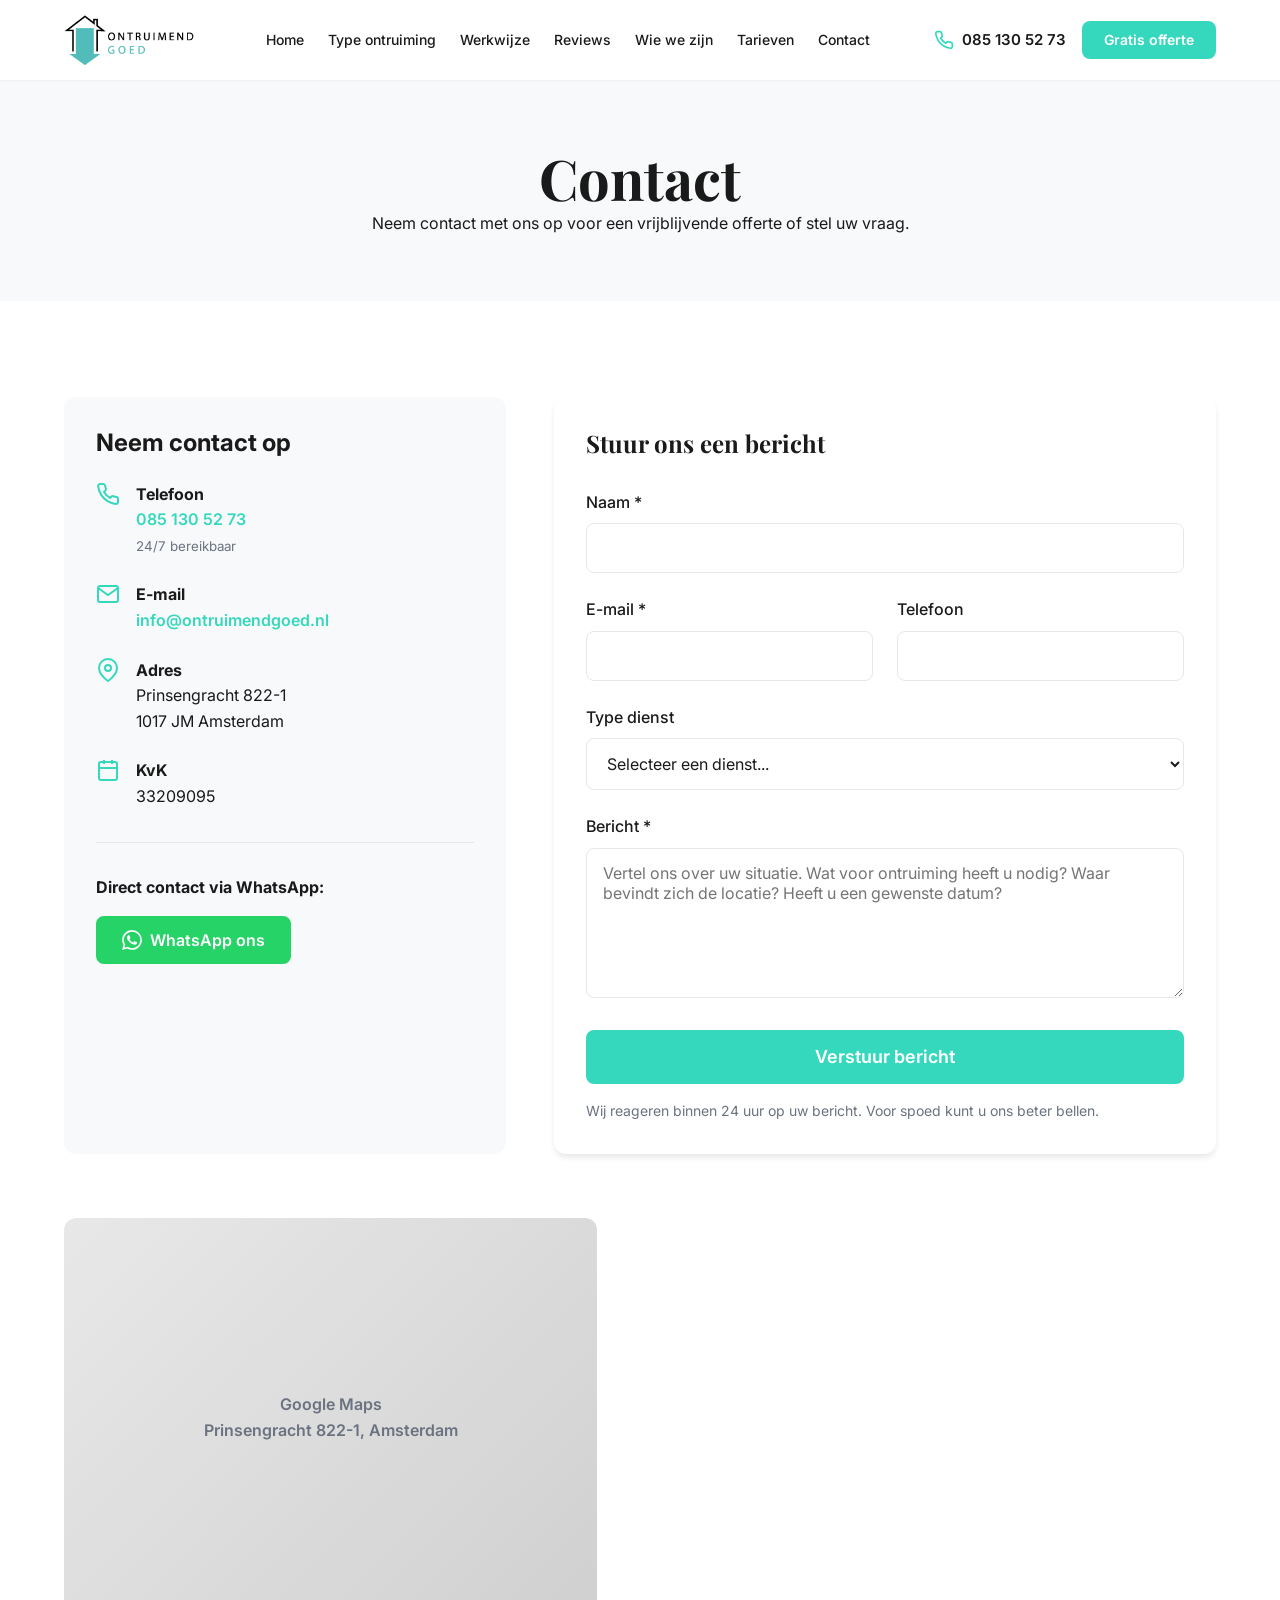
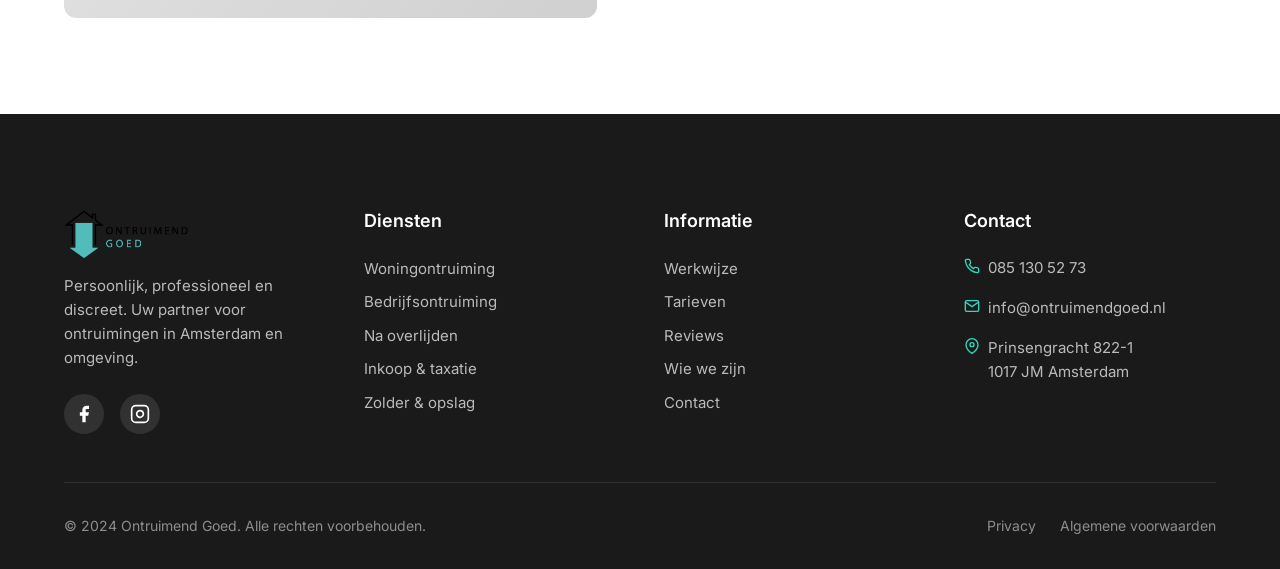
==== commit c8ea353f: "Add logo to woningontruiming and contact pages" ====
--- a/docs/contact.html
+++ b/docs/contact.html
@@ -14,7 +14,7 @@
     <header class="header">
         <div class="container header-inner">
             <a href="index.html" class="logo">
-                <span class="logo-text">Ontruimend Goed</span>
+                <img src="assets/ontruimendgoed_logo.png" alt="Ontruimend Goed" class="logo-image">
             </a>
             <nav class="nav">
                 <ul class="nav-list">
@@ -193,7 +193,7 @@
         <div class="container">
             <div class="footer-grid">
                 <div class="footer-brand">
-                    <span class="logo-text">Ontruimend Goed</span>
+                    <img src="assets/ontruimendgoed_logo.png" alt="Ontruimend Goed" class="footer-logo">
                     <p>Persoonlijk, professioneel en discreet. Uw partner voor ontruimingen in Amsterdam en omgeving.</p>
                     <div class="footer-social">
                         <a href="#" aria-label="Facebook">
